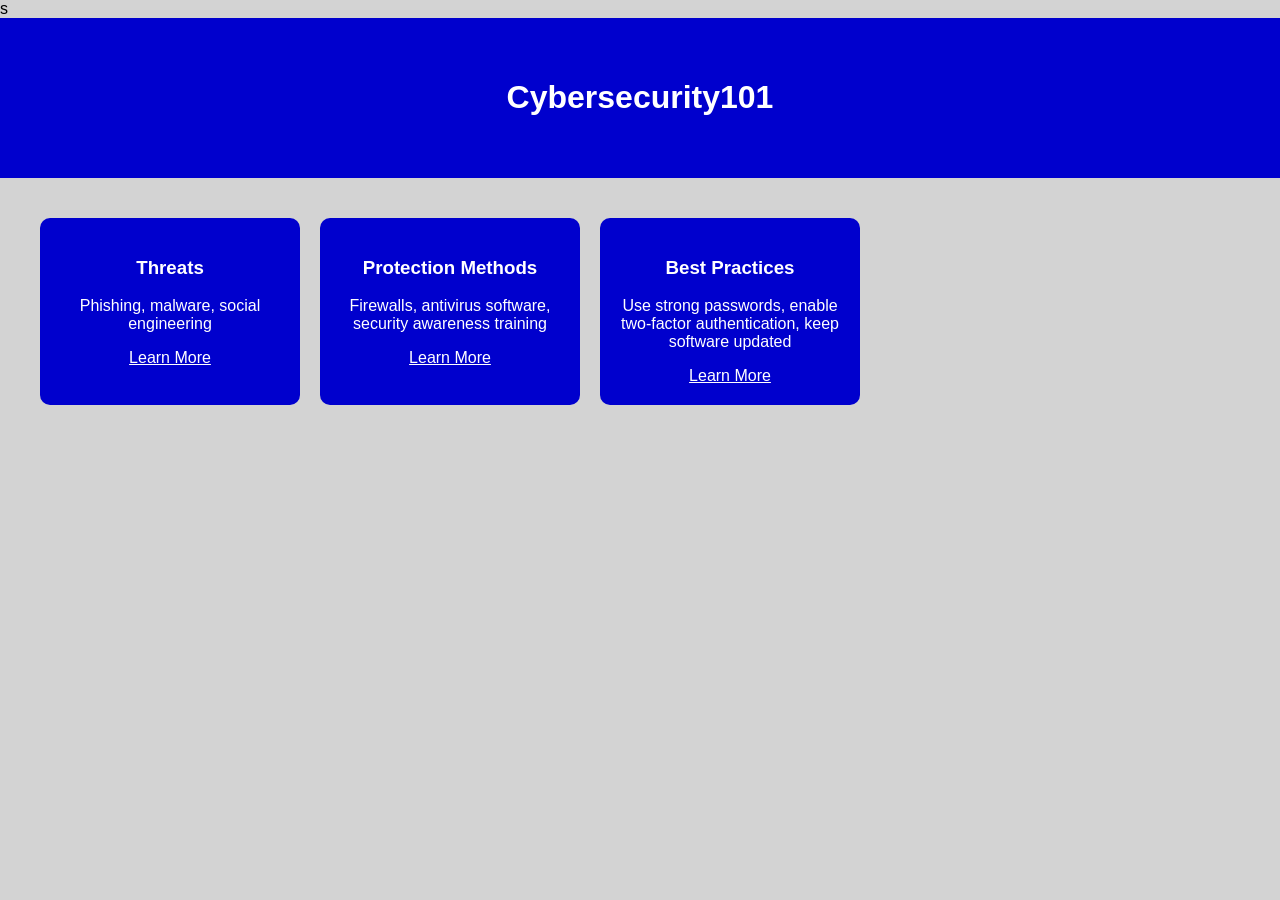
==== best_practice.html @ 2ff283ff "added a home button" ====
<!DOCTYPE html>
<html lang="en">s
<head>
    <meta charset="UTF-8">
    <meta name="viewport" content="width=device-width, initial-scale=1.0">
    <title>Cybersecurity101</title>
    <link rel="stylesheet" href="style.css">
</head>

<body>
    <header>
        <h1>Cybersecurity101</h1>
    </header>
    
    <section class="card-container">

    <div class="card">
        <h3>Threats</h3>
        <p>Phishing, malware, social engineering</p>        
        <a class="card_link" href="threats.html">Learn More</a>
    </div>

    <div class="card">
        <h3>Protection Methods</h3>
        <p>Firewalls, antivirus software, security awareness training</p>
        <a class="card_link" href="defense.html">Learn More</a>
    </div>

    <div class="card">
        <h3>Best Practices</h3>
        <p>Use strong passwords, enable two-factor authentication, keep software updated</p>
        <a class="card_link" href="best_practice.html">Learn More</a>
    </div>


    </section>
---- style.css ----
body {
  font-family: Arial, sans-serif;
  margin: 0;
  background-color: lightgrey;
}

header {
  background: mediumblue;
  color: white;
  padding: 40px;
  text-align: center;
}

.card-container {
  display: flex;
  gap: 20px;
  padding: 40px;
}

.card {
  background: mediumblue;
  color: white;
  padding: 20px;
  border-radius: 10px;
  width: 220px;
  text-align: center;
}

.card_link {
  color: white;
}

.home-button {
  position: absolute;
  top: 20px;
  left: 20px;
  background-color: white;
  color: lightgrey;
  padding: 10px 15px;
  border-radius: 5px;
}
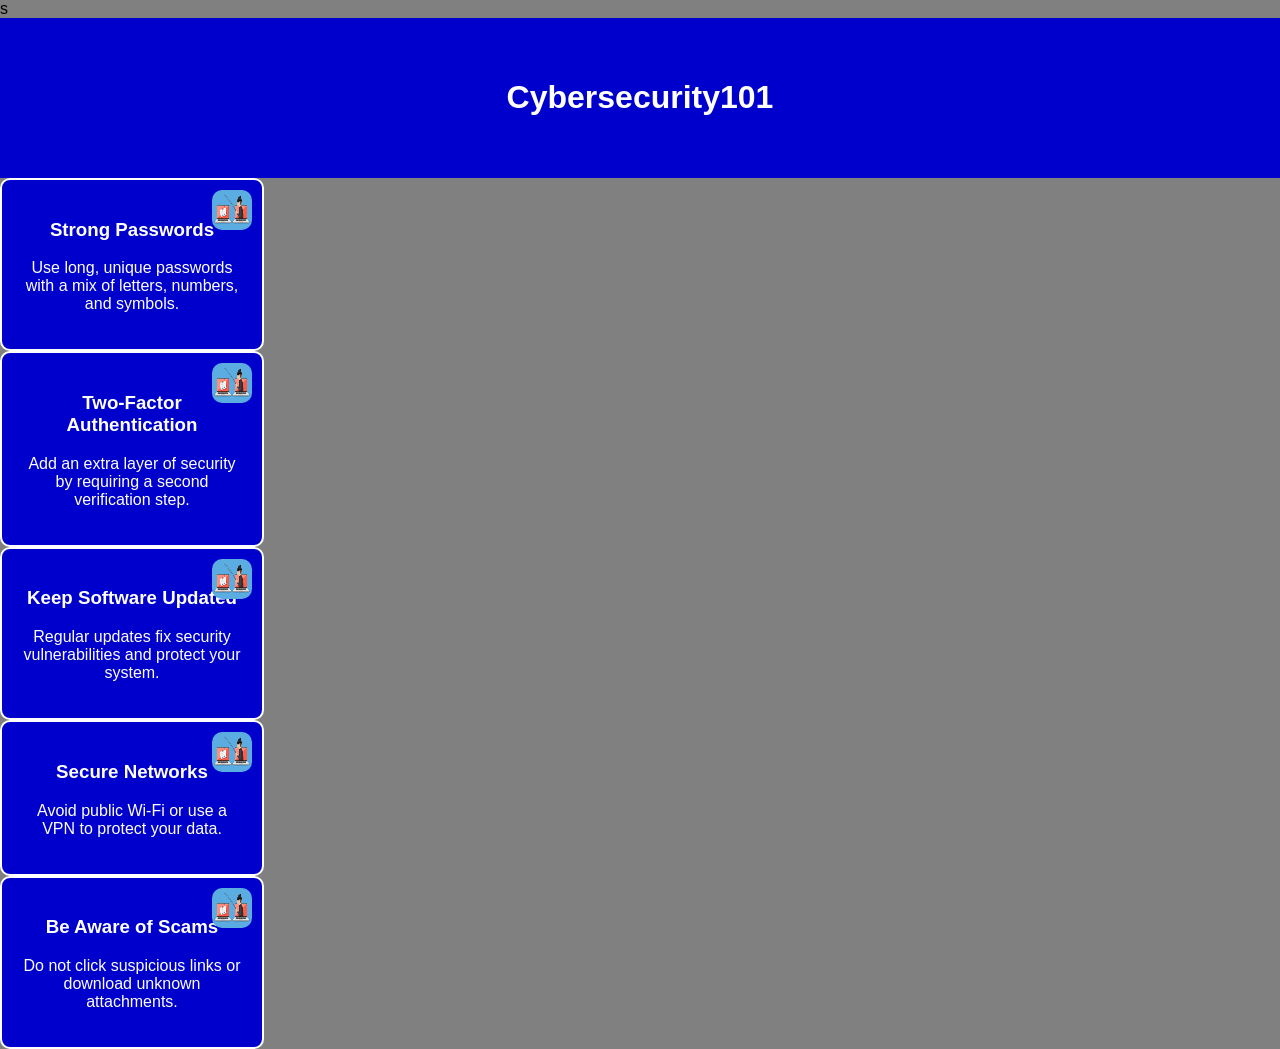
==== commit d5d0904f: "added best practices" ====
--- a/best_practice.html
+++ b/best_practice.html
@@ -11,26 +11,36 @@
     <header>
         <h1>Cybersecurity101</h1>
     </header>
-    
-    <section class="card-container">
+            
+        <div class="card">
+            <img src="images/phishing.png" class="card_img">
+            <h3>Strong Passwords</h3>
+            <p>Use long, unique passwords with a mix of letters, numbers, and symbols.</p>
+        </div>
 
-    <div class="card">
-        <h3>Threats</h3>
-        <p>Phishing, malware, social engineering</p>        
-        <a class="card_link" href="threats.html">Learn More</a>
-    </div>
+        <div class="card">
+            <img src="images/phishing.png" class="card_img">
+            <h3>Two-Factor Authentication</h3>
+            <p>Add an extra layer of security by requiring a second verification step.</p>
+        </div>
 
-    <div class="card">
-        <h3>Protection Methods</h3>
-        <p>Firewalls, antivirus software, security awareness training</p>
-        <a class="card_link" href="defense.html">Learn More</a>
-    </div>
+        <div class="card">
+            <img src="images/phishing.png" class="card_img">
+            <h3>Keep Software Updated</h3>
+            <p>Regular updates fix security vulnerabilities and protect your system.</p>
+        </div>
 
-    <div class="card">
-        <h3>Best Practices</h3>
-        <p>Use strong passwords, enable two-factor authentication, keep software updated</p>
-        <a class="card_link" href="best_practice.html">Learn More</a>
-    </div>
+        <div class="card">
+            <img src="images/phishing.png" class="card_img">
+            <h3>Secure Networks</h3>
+            <p>Avoid public Wi-Fi or use a VPN to protect your data.</p>
+        </div>
+
+        <div class="card">
+            <img src="images/phishing.png" class="card_img">
+            <h3>Be Aware of Scams</h3>
+            <p>Do not click suspicious links or download unknown attachments.</p>
+        </div>
 
 
     </section>
--- a/style.css
+++ b/style.css
@@ -1,7 +1,7 @@
 body {
   font-family: Arial, sans-serif;
   margin: 0;
-  background-color: lightgrey;
+  background-color: grey;
 }
 
 header {
@@ -20,14 +20,25 @@
 .card {
   background: mediumblue;
   color: white;
+  border: 2px solid white;
   padding: 20px;
   border-radius: 10px;
   width: 220px;
   text-align: center;
+  position: relative;
 }
 
 .card_link {
   color: white;
+}
+
+.card_img{
+  position: absolute;
+  top: 10px;
+  right: 10px;
+  width: 40px;
+  height: 40px;  
+  border-radius: 10px;
 }
 
 .home-button {
@@ -35,7 +46,9 @@
   top: 20px;
   left: 20px;
   background-color: white;
-  color: lightgrey;
+  color: grey;
   padding: 10px 15px;
   border-radius: 5px;
+  text-decoration: none;
+  font-weight: bold;
 }
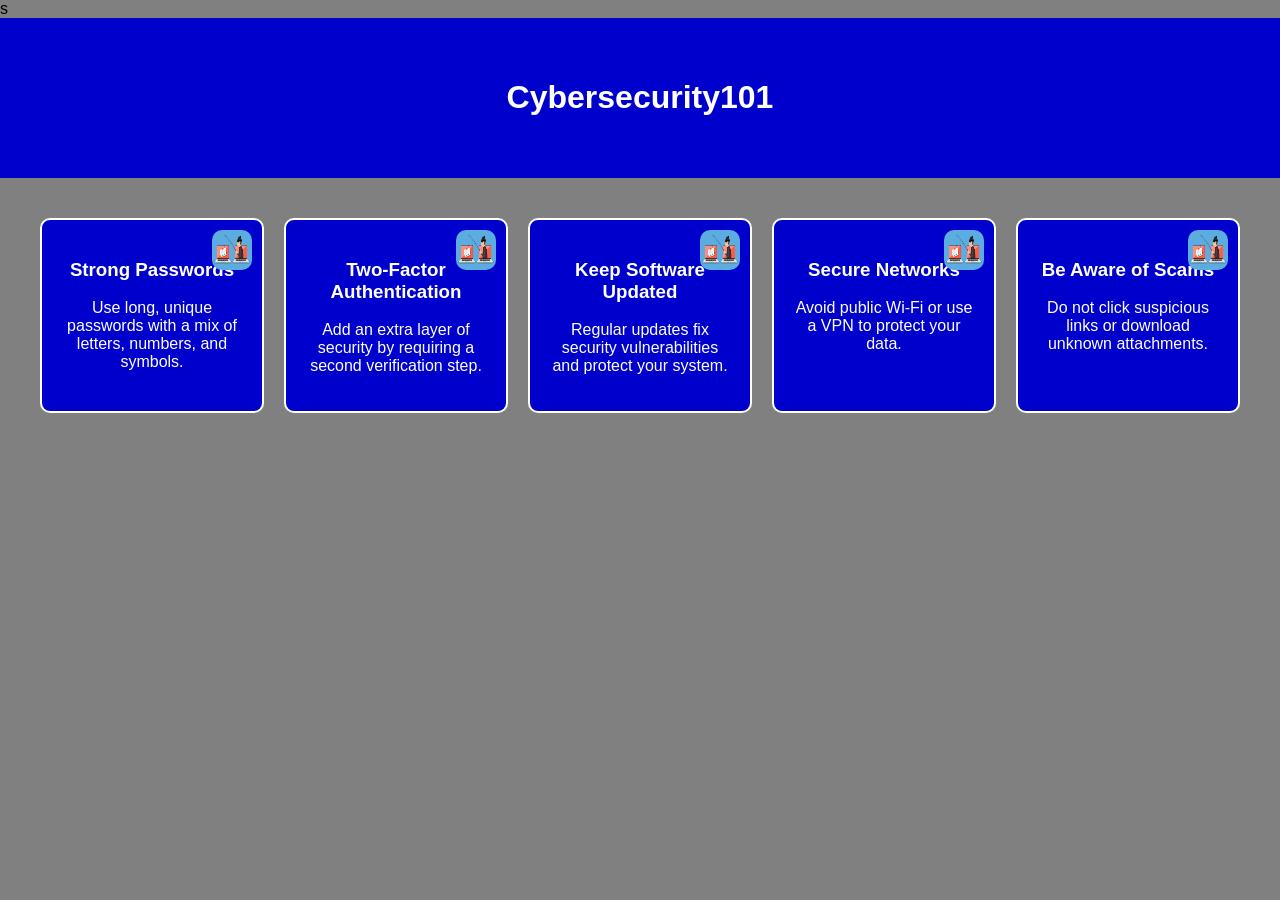
==== commit 93adfa26: "added organized best practices" ====
--- a/best_practice.html
+++ b/best_practice.html
@@ -11,7 +11,9 @@
     <header>
         <h1>Cybersecurity101</h1>
     </header>
-            
+    
+    <section class="card-container">
+        
         <div class="card">
             <img src="images/phishing.png" class="card_img">
             <h3>Strong Passwords</h3>
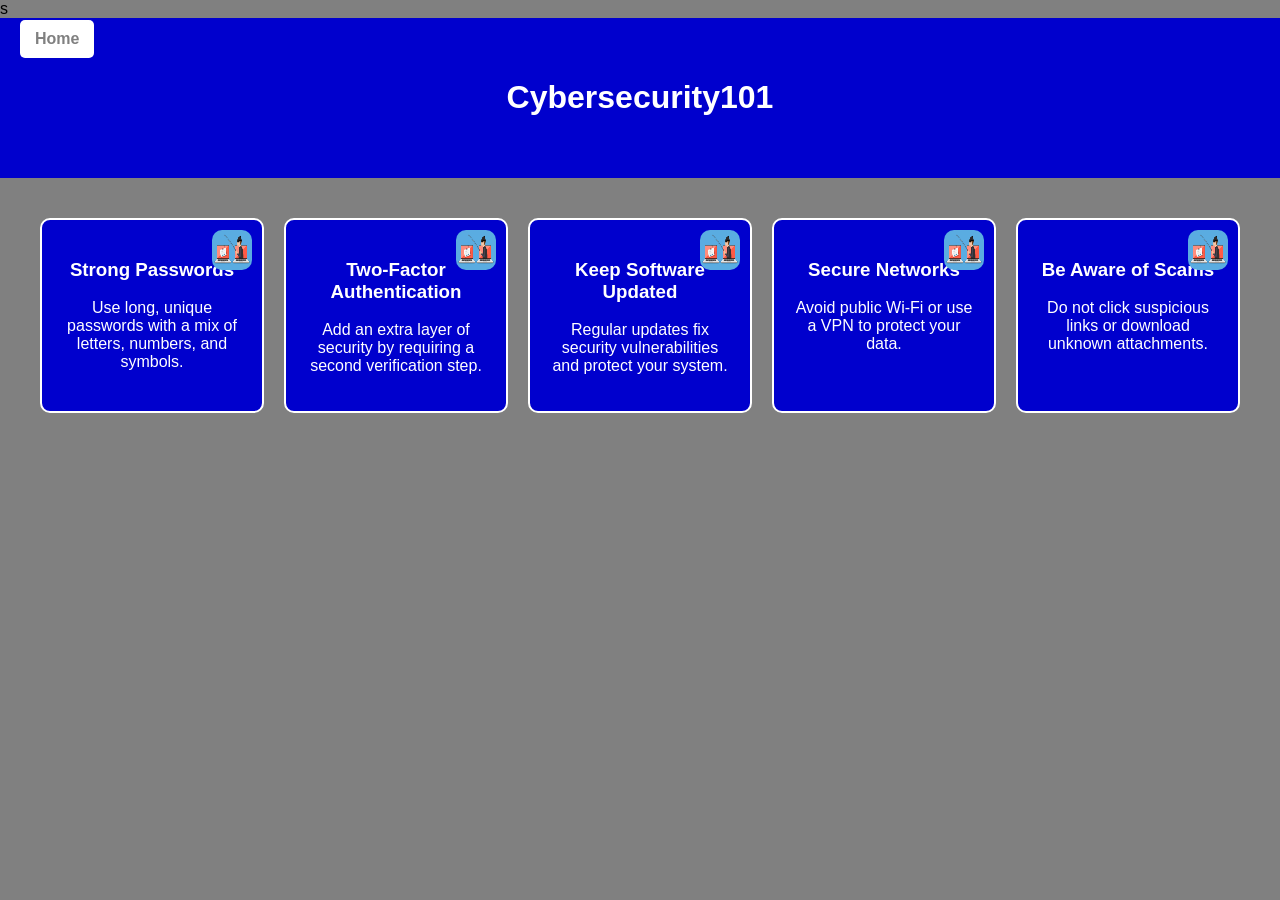
==== commit 3053aa13: "added home buttons" ====
--- a/best_practice.html
+++ b/best_practice.html
@@ -10,10 +10,11 @@
 <body>
     <header>
         <h1>Cybersecurity101</h1>
+        <a class="home-button" href="index.html">Home</a>
     </header>
     
     <section class="card-container">
-        
+
         <div class="card">
             <img src="images/phishing.png" class="card_img">
             <h3>Strong Passwords</h3>
